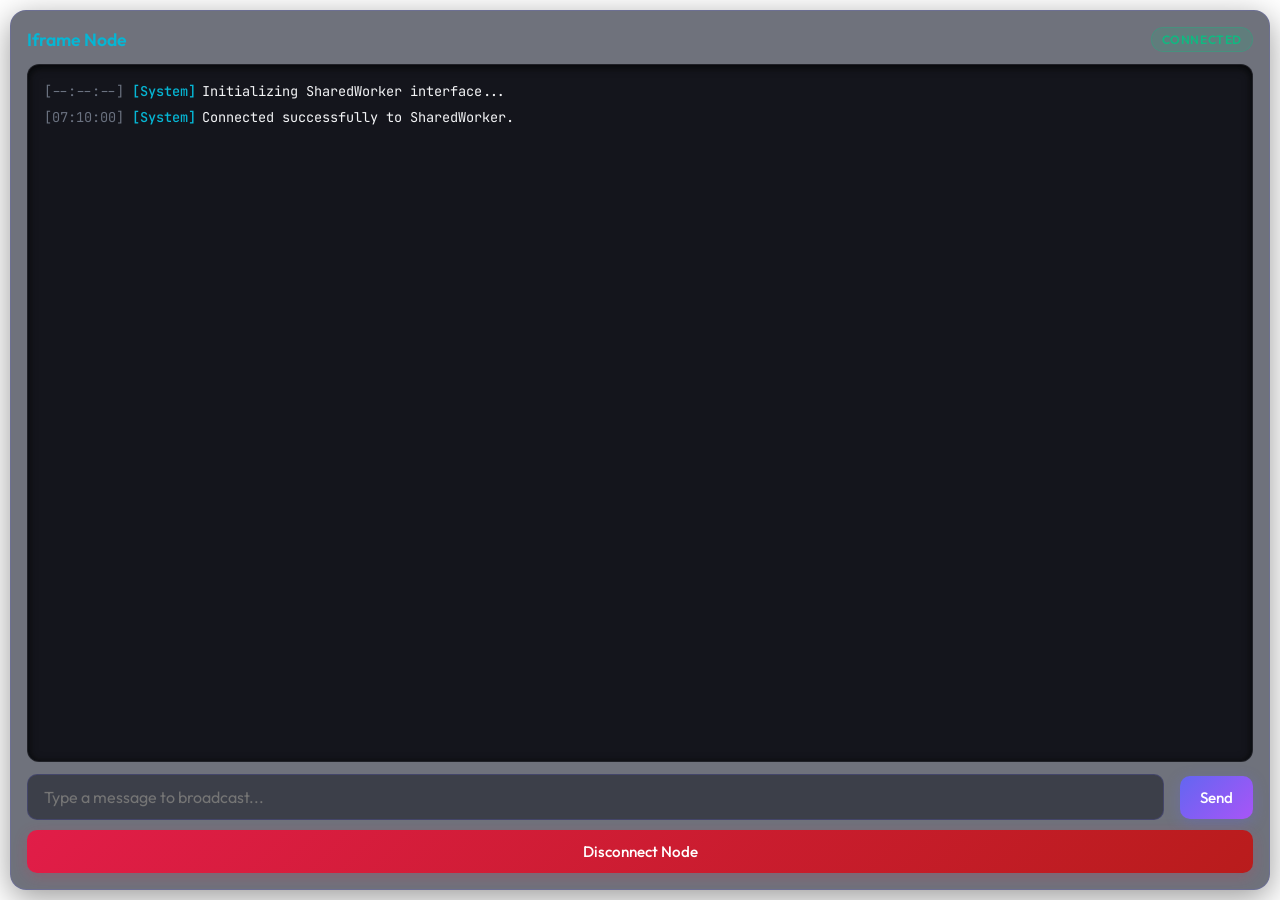
==== public/iframe.html @ 15b5eb3f "feat: initial commit for shared worker test dashboard" ====
<!DOCTYPE html>
<html lang="en">
<head>
  <meta charset="UTF-8">
  <meta name="viewport" content="width=device-width, initial-scale=1.0">
  <title>SharedWorker Client Iframe</title>
  <link rel="stylesheet" href="style.css">
  <style>
    body {
      background: transparent !important;
      padding: 10px;
      min-height: 100vh;
      display: flex;
      flex-direction: column;
    }
    .iframe-card {
      flex: 1;
      padding: 16px;
      display: flex;
      flex-direction: column;
      height: calc(100vh - 20px);
    }
    .header {
      display: flex;
      justify-content: space-between;
      align-items: center;
      margin-bottom: 12px;
    }
    .header h2 {
      font-size: 1.1rem;
      font-weight: 600;
      color: var(--accent-cyan);
    }
    .terminal-window {
      flex: 1;
      margin-bottom: 12px;
      min-height: 120px;
    }
    .controls {
      display: flex;
      flex-direction: column;
      gap: 10px;
    }
  </style>
</head>
<body>

  <div class="glass-panel iframe-card">
    <div class="header">
      <h2 id="client-title">Iframe Client</h2>
      <span id="status-badge" class="badge badge-success">Connected</span>
    </div>

    <div id="terminal" class="terminal-window">
      <div class="terminal-line">
        <span class="time">[--:--:--]</span>
        <span class="sys-tag">[System]</span>
        <span class="msg-text">Initializing SharedWorker interface...</span>
      </div>
    </div>

    <div class="controls">
      <form id="message-form" class="flex-row">
        <input type="text" id="message-input" placeholder="Type a message to broadcast..." required autocomplete="off">
        <button type="submit" class="primary">Send</button>
      </form>
      
      <div class="flex-row">
        <button id="toggle-conn-btn" class="secondary flex-grow" type="button">Disconnect Node</button>
      </div>
    </div>
  </div>

  <script>
    // Extract Client Metadata from URL query parameters
    const params = new URLSearchParams(window.location.search);
    const clientId = params.get('id') || `iframe-${Math.random().toString(36).substring(2, 9)}`;
    const clientName = params.get('name') || 'Iframe Node';

    document.getElementById('client-title').textContent = clientName;

    let myWorker = null;
    let workerPort = null;
    let isConnected = false;

    const terminalEl = document.getElementById('terminal');
    const messageInput = document.getElementById('message-input');
    const messageForm = document.getElementById('message-form');
    const toggleConnBtn = document.getElementById('toggle-conn-btn');
    const statusBadge = document.getElementById('status-badge');

    function logToTerminal(sender, text, isSystem = false) {
      const line = document.createElement('div');
      line.className = 'terminal-line';

      const timeSpan = document.createElement('span');
      timeSpan.className = 'time';
      const now = new Date();
      timeSpan.textContent = `[${now.toTimeString().split(' ')[0]}]`;

      const tagSpan = document.createElement('span');
      if (isSystem) {
        tagSpan.className = 'sys-tag';
        tagSpan.textContent = '[System]';
      } else {
        tagSpan.className = 'user-tag';
        tagSpan.textContent = `[${sender}]`;
      }

      const textSpan = document.createElement('span');
      textSpan.className = 'msg-text';
      textSpan.textContent = text;

      line.appendChild(timeSpan);
      line.appendChild(tagSpan);
      line.appendChild(textSpan);
      terminalEl.appendChild(line);

      // Keep scrolled to bottom
      terminalEl.scrollTop = terminalEl.scrollHeight;
    }

    function initSharedWorker() {
      if (typeof SharedWorker === 'undefined') {
        logToTerminal('System', 'Error: SharedWorker is not supported in this browser.', true);
        statusBadge.className = 'badge badge-danger';
        statusBadge.textContent = 'Unsupported';
        toggleConnBtn.disabled = true;
        return;
      }

      try {
        // Instantiate SharedWorker
        myWorker = new SharedWorker('worker.js');
        workerPort = myWorker.port;

        // Register the message listener
        workerPort.onmessage = function(event) {
          const data = event.data;
          
          if (data.type === 'system') {
            if (data.id === clientId) return; // Ignore self-notifications
            
            if (data.action === 'connected') {
              logToTerminal('System', `${data.name} has joined the worker node grid.`, true);
            } else if (data.action === 'disconnected') {
              logToTerminal('System', `${data.name} has left the worker node grid.`, true);
            }
          } 
          else if (data.type === 'message') {
            logToTerminal(data.senderName, data.text);
          }
        };

        // Explicitly start the connection
        workerPort.start();

        // Register with details
        workerPort.postMessage({
          type: 'register',
          id: clientId,
          name: clientName
        });

        isConnected = true;
        statusBadge.className = 'badge badge-success';
        statusBadge.textContent = 'Connected';
        toggleConnBtn.textContent = 'Disconnect Node';
        toggleConnBtn.className = 'danger flex-grow';
        
        logToTerminal('System', 'Connected successfully to SharedWorker.', true);
      } catch (err) {
        logToTerminal('System', `Connection failed: ${err.message}`, true);
        console.error(err);
      }
    }

    function disconnectFromWorker() {
      if (workerPort) {
        // Gracefully notify worker of disconnect
        workerPort.postMessage({ type: 'disconnect' });
        workerPort.close();
      }
      
      isConnected = false;
      statusBadge.className = 'badge badge-danger';
      statusBadge.textContent = 'Offline';
      toggleConnBtn.textContent = 'Reconnect Node';
      toggleConnBtn.className = 'primary flex-grow';
      
      logToTerminal('System', 'Disconnected from SharedWorker manually.', true);
    }

    // Connect / Disconnect Action
    toggleConnBtn.addEventListener('click', () => {
      if (isConnected) {
        disconnectFromWorker();
      } else {
        initSharedWorker();
      }
    });

    // Form submission
    messageForm.addEventListener('submit', (e) => {
      e.preventDefault();
      const text = messageInput.value.trim();
      
      if (!text) return;
      
      if (!isConnected) {
        logToTerminal('System', 'Cannot send message: Node is offline. Please reconnect first.', true);
        return;
      }

      // Send message through worker port
      workerPort.postMessage({
        type: 'message',
        text: text
      });

      messageInput.value = '';
      messageInput.focus();
    });

    // Graceful disconnect on unload
    window.addEventListener('beforeunload', () => {
      if (workerPort && isConnected) {
        workerPort.postMessage({ type: 'disconnect' });
      }
    });

    // Run initialization
    initSharedWorker();
  </script>
</body>
</html>
---- public/style.css ----
/* Premium Styling for SharedWorker Demo Dashboard */
@import url('https://fonts.googleapis.com/css2?family=Outfit:wght@300;400;500;600;700&family=JetBrains+Mono:wght@400;500&display=swap');

:root {
  --bg-deep: #0a0c16;
  --bg-panel: rgba(16, 20, 38, 0.6);
  --bg-card: rgba(26, 32, 58, 0.4);
  --border-glow: rgba(99, 102, 241, 0.2);
  --border-focus: rgba(99, 102, 241, 0.6);
  
  --accent-cyan: #06b6d4;
  --accent-purple: #a855f7;
  --accent-indigo: #6366f1;
  --accent-rose: #f43f5e;
  --accent-emerald: #10b981;

  --text-main: #f3f4f6;
  --text-muted: #9ca3af;
  --text-dark: #4b5563;

  --font-sans: 'Outfit', -apple-system, BlinkMacSystemFont, "Segoe UI", Roboto, sans-serif;
  --font-mono: 'JetBrains Mono', monospace;
  
  --shadow-neon: 0 0 15px rgba(99, 102, 241, 0.35);
  --transition-smooth: all 0.3s cubic-bezier(0.4, 0, 0.2, 1);
}

* {
  box-sizing: border-box;
  margin: 0;
  padding: 0;
}

body {
  background-color: var(--bg-deep);
  background-image: 
    radial-gradient(circle at 10% 20%, rgba(99, 102, 241, 0.15) 0%, transparent 40%),
    radial-gradient(circle at 90% 80%, rgba(6, 182, 212, 0.12) 0%, transparent 45%);
  background-attachment: fixed;
  color: var(--text-main);
  font-family: var(--font-sans);
  min-height: 100vh;
  overflow-x: hidden;
}

/* Glassmorphism Panel */
.glass-panel {
  background: var(--bg-panel);
  backdrop-filter: blur(16px) saturate(140%);
  -webkit-backdrop-filter: blur(16px) saturate(140%);
  border: 1px solid var(--border-glow);
  border-radius: 16px;
  box-shadow: 0 8px 32px 0 rgba(0, 0, 0, 0.4);
  transition: var(--transition-smooth);
}

.glass-panel:hover {
  border-color: rgba(99, 102, 241, 0.3);
}

/* Custom Scrollbar */
::-webkit-scrollbar {
  width: 6px;
  height: 6px;
}

::-webkit-scrollbar-track {
  background: rgba(10, 12, 22, 0.3);
}

::-webkit-scrollbar-thumb {
  background: rgba(99, 102, 241, 0.4);
  border-radius: 3px;
}

::-webkit-scrollbar-thumb:hover {
  background: var(--accent-indigo);
}

/* Inputs & Form Fields */
input[type="text"] {
  width: 100%;
  padding: 12px 16px;
  background: rgba(10, 12, 22, 0.5);
  border: 1px solid var(--border-glow);
  border-radius: 10px;
  color: var(--text-main);
  font-family: var(--font-sans);
  font-size: 1rem;
  outline: none;
  transition: var(--transition-smooth);
}

input[type="text"]:focus {
  border-color: var(--border-focus);
  box-shadow: 0 0 10px rgba(99, 102, 241, 0.25);
  background: rgba(10, 12, 22, 0.7);
}

/* Custom Buttons */
button {
  cursor: pointer;
  font-family: var(--font-sans);
  font-weight: 500;
  border-radius: 10px;
  border: none;
  padding: 12px 20px;
  transition: var(--transition-smooth);
  display: inline-flex;
  align-items: center;
  justify-content: center;
  gap: 8px;
  font-size: 0.95rem;
}

button.primary {
  background: linear-gradient(135deg, var(--accent-indigo) 0%, var(--accent-purple) 100%);
  color: white;
  box-shadow: 0 4px 15px rgba(99, 102, 241, 0.3);
}

button.primary:hover {
  transform: translateY(-2px);
  box-shadow: 0 6px 20px rgba(99, 102, 241, 0.5);
}

button.primary:active {
  transform: translateY(0);
}

button.danger {
  background: linear-gradient(135deg, #e11d48 0%, #b91c1c 100%);
  color: white;
  box-shadow: 0 4px 15px rgba(225, 29, 72, 0.2);
}

button.danger:hover {
  transform: translateY(-2px);
  box-shadow: 0 6px 20px rgba(225, 29, 72, 0.4);
}

button.secondary {
  background: rgba(255, 255, 255, 0.08);
  border: 1px solid rgba(255, 255, 255, 0.1);
  color: var(--text-main);
}

button.secondary:hover {
  background: rgba(255, 255, 255, 0.15);
  border-color: var(--text-muted);
}

/* Diagnostic / Terminal Logs */
.terminal-window {
  background: rgba(5, 6, 12, 0.85);
  border: 1px solid rgba(255, 255, 255, 0.05);
  border-radius: 12px;
  font-family: var(--font-mono);
  font-size: 0.85rem;
  padding: 16px;
  overflow-y: auto;
  line-height: 1.5;
  color: #a7f3d0;
  box-shadow: inset 0 2px 10px rgba(0, 0, 0, 0.8);
}

.terminal-line {
  margin-bottom: 6px;
  display: flex;
  word-break: break-all;
}

.terminal-line .time {
  color: #6b7280;
  margin-right: 8px;
  flex-shrink: 0;
  user-select: none;
}

.terminal-line .sys-tag {
  color: var(--accent-cyan);
  font-weight: 500;
  margin-right: 6px;
  flex-shrink: 0;
}

.terminal-line .user-tag {
  color: var(--accent-purple);
  font-weight: 500;
  margin-right: 6px;
  flex-shrink: 0;
}

.terminal-line .msg-text {
  color: var(--text-main);
}

/* Badge Styles */
.badge {
  display: inline-flex;
  align-items: center;
  padding: 4px 10px;
  border-radius: 20px;
  font-size: 0.75rem;
  font-weight: 600;
  letter-spacing: 0.05em;
  text-transform: uppercase;
}

.badge-success {
  background: rgba(16, 185, 129, 0.15);
  color: var(--accent-emerald);
  border: 1px solid rgba(16, 185, 129, 0.3);
}

.badge-danger {
  background: rgba(244, 63, 94, 0.15);
  color: var(--accent-rose);
  border: 1px solid rgba(244, 63, 94, 0.3);
}

/* Topology Visualizer */
.topology-container {
  min-height: 200px;
  position: relative;
  display: flex;
  flex-direction: column;
  justify-content: center;
  align-items: center;
  padding: 20px;
  background: radial-gradient(circle, rgba(99, 102, 241, 0.05) 0%, transparent 70%);
}

.topology-grid {
  display: flex;
  flex-wrap: wrap;
  justify-content: center;
  gap: 24px;
  max-width: 500px;
  position: relative;
  z-index: 2;
}

.node {
  width: 90px;
  height: 90px;
  border-radius: 50%;
  background: var(--bg-panel);
  border: 2px solid var(--accent-indigo);
  display: flex;
  flex-direction: column;
  align-items: center;
  justify-content: center;
  font-size: 0.75rem;
  font-weight: 600;
  text-align: center;
  box-shadow: var(--shadow-neon);
  animation: pulse-node 3s infinite ease-in-out;
  transition: var(--transition-smooth);
  color: var(--text-main);
}

.node.worker-hub {
  width: 110px;
  height: 110px;
  background: linear-gradient(135deg, var(--bg-panel) 0%, rgba(99, 102, 241, 0.2) 100%);
  border-color: var(--accent-purple);
  box-shadow: 0 0 25px rgba(168, 85, 247, 0.45);
  animation: pulse-worker 3s infinite ease-in-out;
}

.node.active-iframe {
  border-color: var(--accent-cyan);
  box-shadow: 0 0 15px rgba(6, 182, 212, 0.35);
  animation: pulse-iframe 3.2s infinite ease-in-out;
}

.node.active-tab {
  border-color: var(--accent-emerald);
  box-shadow: 0 0 15px rgba(16, 185, 129, 0.35);
  animation: pulse-tab 3.4s infinite ease-in-out;
}

.node span {
  font-size: 0.65rem;
  color: var(--text-muted);
  margin-top: 4px;
  font-weight: 400;
}

/* Animations */
@keyframes pulse-worker {
  0%, 100% { box-shadow: 0 0 20px rgba(168, 85, 247, 0.4); transform: scale(1); }
  50% { box-shadow: 0 0 35px rgba(168, 85, 247, 0.7); transform: scale(1.04); }
}

@keyframes pulse-node {
  0%, 100% { box-shadow: 0 0 12px rgba(99, 102, 241, 0.3); transform: translateY(0); }
  50% { box-shadow: 0 0 22px rgba(99, 102, 241, 0.5); transform: translateY(-4px); }
}

@keyframes pulse-iframe {
  0%, 100% { box-shadow: 0 0 12px rgba(6, 182, 212, 0.3); transform: translateY(0); }
  50% { box-shadow: 0 0 22px rgba(6, 182, 212, 0.5); transform: translateY(-4px); }
}

@keyframes pulse-tab {
  0%, 100% { box-shadow: 0 0 12px rgba(16, 185, 129, 0.3); transform: translateY(0); }
  50% { box-shadow: 0 0 22px rgba(16, 185, 129, 0.5); transform: translateY(-4px); }
}

/* Utility Layouts */
.flex-row {
  display: flex;
  gap: 16px;
  align-items: center;
}

.flex-grow {
  flex-grow: 1;
}

.text-center {
  text-align: center;
}

.title-gradient {
  background: linear-gradient(135deg, #ffffff 30%, #a855f7 70%, #06b6d4 100%);
  -webkit-background-clip: text;
  -webkit-text-fill-color: transparent;
  background-clip: text;
}
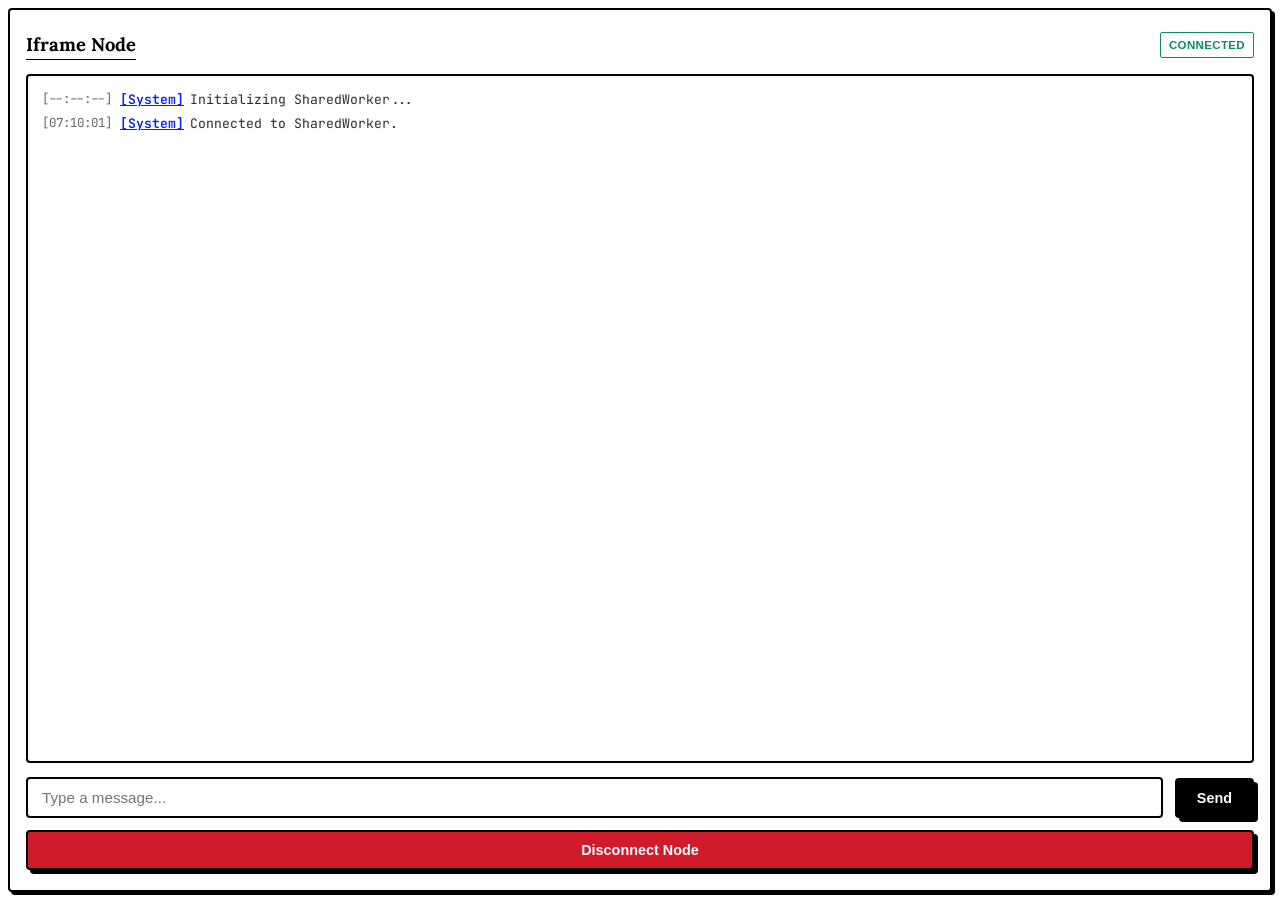
==== commit 5f28c3d1: "style: redesign to premium textbook-editorial theme inspired by aifoc.us" ====
--- a/public/iframe.html
+++ b/public/iframe.html
@@ -4,42 +4,50 @@
   <meta charset="UTF-8">
   <meta name="viewport" content="width=device-width, initial-scale=1.0">
   <title>SharedWorker Client Iframe</title>
-  <link rel="stylesheet" href="style.css">
+  <link rel="stylesheet" href="style.css?v=2">
   <style>
     body {
       background: transparent !important;
-      padding: 10px;
+      padding: 8px;
       min-height: 100vh;
       display: flex;
       flex-direction: column;
     }
     .iframe-card {
       flex: 1;
-      padding: 16px;
+      padding: 20px 16px;
       display: flex;
       flex-direction: column;
-      height: calc(100vh - 20px);
+      height: calc(100vh - 16px);
+      box-shadow: 3px 3px 0px #000000;
+    }
+    .iframe-card:hover {
+      transform: translate(-1px, -1px);
+      box-shadow: 4px 4px 0px #000000;
     }
     .header {
       display: flex;
       justify-content: space-between;
       align-items: center;
-      margin-bottom: 12px;
+      margin-bottom: 14px;
     }
     .header h2 {
-      font-size: 1.1rem;
-      font-weight: 600;
-      color: var(--accent-cyan);
+      font-family: var(--font-serif);
+      font-size: 1.15rem;
+      font-weight: 700;
+      color: var(--text-black);
+      border-bottom: 1px solid var(--border-black);
     }
     .terminal-window {
       flex: 1;
-      margin-bottom: 12px;
+      margin-bottom: 14px;
       min-height: 120px;
+      box-shadow: inset 1px 1px 3px rgba(0,0,0,0.06);
     }
     .controls {
       display: flex;
       flex-direction: column;
-      gap: 10px;
+      gap: 12px;
     }
   </style>
 </head>
@@ -55,13 +63,13 @@
       <div class="terminal-line">
         <span class="time">[--:--:--]</span>
         <span class="sys-tag">[System]</span>
-        <span class="msg-text">Initializing SharedWorker interface...</span>
+        <span class="msg-text">Initializing SharedWorker...</span>
       </div>
     </div>
 
     <div class="controls">
       <form id="message-form" class="flex-row">
-        <input type="text" id="message-input" placeholder="Type a message to broadcast..." required autocomplete="off">
+        <input type="text" id="message-input" placeholder="Type a message..." required autocomplete="off">
         <button type="submit" class="primary">Send</button>
       </form>
       
@@ -72,7 +80,6 @@
   </div>
 
   <script>
-    // Extract Client Metadata from URL query parameters
     const params = new URLSearchParams(window.location.search);
     const clientId = params.get('id') || `iframe-${Math.random().toString(36).substring(2, 9)}`;
     const clientName = params.get('name') || 'Iframe Node';
@@ -116,13 +123,12 @@
       line.appendChild(textSpan);
       terminalEl.appendChild(line);
 
-      // Keep scrolled to bottom
       terminalEl.scrollTop = terminalEl.scrollHeight;
     }
 
     function initSharedWorker() {
       if (typeof SharedWorker === 'undefined') {
-        logToTerminal('System', 'Error: SharedWorker is not supported in this browser.', true);
+        logToTerminal('System', 'Error: SharedWorker not supported.', true);
         statusBadge.className = 'badge badge-danger';
         statusBadge.textContent = 'Unsupported';
         toggleConnBtn.disabled = true;
@@ -130,21 +136,19 @@
       }
 
       try {
-        // Instantiate SharedWorker
-        myWorker = new SharedWorker('worker.js');
+        myWorker = new SharedWorker('worker.js?v=2');
         workerPort = myWorker.port;
 
-        // Register the message listener
         workerPort.onmessage = function(event) {
           const data = event.data;
           
           if (data.type === 'system') {
-            if (data.id === clientId) return; // Ignore self-notifications
+            if (data.id === clientId) return;
             
             if (data.action === 'connected') {
-              logToTerminal('System', `${data.name} has joined the worker node grid.`, true);
+              logToTerminal('System', `${data.name} joined.`, true);
             } else if (data.action === 'disconnected') {
-              logToTerminal('System', `${data.name} has left the worker node grid.`, true);
+              logToTerminal('System', `${data.name} left.`, true);
             }
           } 
           else if (data.type === 'message') {
@@ -152,10 +156,8 @@
           }
         };
 
-        // Explicitly start the connection
         workerPort.start();
 
-        // Register with details
         workerPort.postMessage({
           type: 'register',
           id: clientId,
@@ -168,7 +170,7 @@
         toggleConnBtn.textContent = 'Disconnect Node';
         toggleConnBtn.className = 'danger flex-grow';
         
-        logToTerminal('System', 'Connected successfully to SharedWorker.', true);
+        logToTerminal('System', 'Connected to SharedWorker.', true);
       } catch (err) {
         logToTerminal('System', `Connection failed: ${err.message}`, true);
         console.error(err);
@@ -177,7 +179,6 @@
 
     function disconnectFromWorker() {
       if (workerPort) {
-        // Gracefully notify worker of disconnect
         workerPort.postMessage({ type: 'disconnect' });
         workerPort.close();
       }
@@ -188,10 +189,9 @@
       toggleConnBtn.textContent = 'Reconnect Node';
       toggleConnBtn.className = 'primary flex-grow';
       
-      logToTerminal('System', 'Disconnected from SharedWorker manually.', true);
-    }
-
-    // Connect / Disconnect Action
+      logToTerminal('System', 'Disconnected manually.', true);
+    }
+
     toggleConnBtn.addEventListener('click', () => {
       if (isConnected) {
         disconnectFromWorker();
@@ -200,7 +200,6 @@
       }
     });
 
-    // Form submission
     messageForm.addEventListener('submit', (e) => {
       e.preventDefault();
       const text = messageInput.value.trim();
@@ -208,11 +207,10 @@
       if (!text) return;
       
       if (!isConnected) {
-        logToTerminal('System', 'Cannot send message: Node is offline. Please reconnect first.', true);
+        logToTerminal('System', 'Cannot send: Node is offline.', true);
         return;
       }
 
-      // Send message through worker port
       workerPort.postMessage({
         type: 'message',
         text: text
@@ -222,14 +220,12 @@
       messageInput.focus();
     });
 
-    // Graceful disconnect on unload
     window.addEventListener('beforeunload', () => {
       if (workerPort && isConnected) {
         workerPort.postMessage({ type: 'disconnect' });
       }
     });
 
-    // Run initialization
     initSharedWorker();
   </script>
 </body>
--- a/public/style.css
+++ b/public/style.css
@@ -1,28 +1,30 @@
-/* Premium Styling for SharedWorker Demo Dashboard */
-@import url('https://fonts.googleapis.com/css2?family=Outfit:wght@300;400;500;600;700&family=JetBrains+Mono:wght@400;500&display=swap');
+/* Premium Editorial Styling for SharedWorker Demo Dashboard */
+/* Inspired by aifoc.us print-like, minimalist aesthetics */
+@import url('https://fonts.googleapis.com/css2?family=Joan&family=Lora:ital,wght@0,400;0,500;0,600;0,700;1,400&family=JetBrains+Mono:wght@400;500&display=swap');
 
 :root {
-  --bg-deep: #0a0c16;
-  --bg-panel: rgba(16, 20, 38, 0.6);
-  --bg-card: rgba(26, 32, 58, 0.4);
-  --border-glow: rgba(99, 102, 241, 0.2);
-  --border-focus: rgba(99, 102, 241, 0.6);
+  --bg-ivory: #fdfcf8;
+  --bg-stone: #f4f3ee;
+  --bg-paper: #ffffff;
   
-  --accent-cyan: #06b6d4;
-  --accent-purple: #a855f7;
-  --accent-indigo: #6366f1;
-  --accent-rose: #f43f5e;
-  --accent-emerald: #10b981;
-
-  --text-main: #f3f4f6;
-  --text-muted: #9ca3af;
-  --text-dark: #4b5563;
-
-  --font-sans: 'Outfit', -apple-system, BlinkMacSystemFont, "Segoe UI", Roboto, sans-serif;
+  --text-black: #000000;
+  --text-charcoal: #2d2d2d;
+  --text-muted: #666666;
+  --border-black: #000000;
+  
+  --accent-blue: #0022ff;
+  --accent-emerald: #0a8f5c;
+  --accent-rose: #d11a2a;
+
+  --font-serif: 'Lora', Georgia, 'Times New Roman', serif;
+  --font-heading: 'Joan', Georgia, serif;
+  --font-sans: -apple-system, BlinkMacSystemFont, "Segoe UI", Roboto, "Helvetica Neue", sans-serif;
   --font-mono: 'JetBrains Mono', monospace;
   
-  --shadow-neon: 0 0 15px rgba(99, 102, 241, 0.35);
-  --transition-smooth: all 0.3s cubic-bezier(0.4, 0, 0.2, 1);
+  --flat-shadow: 4px 4px 0px #000000;
+  --flat-shadow-hover: 6px 6px 0px #000000;
+  --flat-shadow-active: 1px 1px 0px #000000;
+  --transition-fast: all 0.15s ease-in-out;
 }
 
 * {
@@ -32,287 +34,305 @@
 }
 
 body {
-  background-color: var(--bg-deep);
-  background-image: 
-    radial-gradient(circle at 10% 20%, rgba(99, 102, 241, 0.15) 0%, transparent 40%),
-    radial-gradient(circle at 90% 80%, rgba(6, 182, 212, 0.12) 0%, transparent 45%);
-  background-attachment: fixed;
-  color: var(--text-main);
+  background-color: var(--bg-ivory);
+  color: var(--text-black);
   font-family: var(--font-sans);
   min-height: 100vh;
   overflow-x: hidden;
-}
-
-/* Glassmorphism Panel */
+  line-height: 1.6;
+}
+
+/* Structural Editorial Panels */
 .glass-panel {
-  background: var(--bg-panel);
-  backdrop-filter: blur(16px) saturate(140%);
-  -webkit-backdrop-filter: blur(16px) saturate(140%);
-  border: 1px solid var(--border-glow);
-  border-radius: 16px;
-  box-shadow: 0 8px 32px 0 rgba(0, 0, 0, 0.4);
-  transition: var(--transition-smooth);
+  background: var(--bg-paper);
+  border: 2px solid var(--border-black);
+  border-radius: 4px;
+  box-shadow: var(--flat-shadow);
+  transition: var(--transition-fast);
 }
 
 .glass-panel:hover {
-  border-color: rgba(99, 102, 241, 0.3);
+  transform: translate(-1px, -1px);
+  box-shadow: var(--flat-shadow-hover);
 }
 
 /* Custom Scrollbar */
 ::-webkit-scrollbar {
-  width: 6px;
-  height: 6px;
+  width: 8px;
+  height: 8px;
 }
 
 ::-webkit-scrollbar-track {
-  background: rgba(10, 12, 22, 0.3);
+  background: var(--bg-ivory);
+  border-left: 1px solid var(--border-black);
 }
 
 ::-webkit-scrollbar-thumb {
-  background: rgba(99, 102, 241, 0.4);
-  border-radius: 3px;
+  background: var(--text-black);
+  border: 2px solid var(--bg-ivory);
+  border-radius: 4px;
 }
 
 ::-webkit-scrollbar-thumb:hover {
-  background: var(--accent-indigo);
+  background: var(--text-muted);
 }
 
 /* Inputs & Form Fields */
 input[type="text"] {
   width: 100%;
-  padding: 12px 16px;
-  background: rgba(10, 12, 22, 0.5);
-  border: 1px solid var(--border-glow);
-  border-radius: 10px;
-  color: var(--text-main);
+  padding: 10px 14px;
+  background: var(--bg-paper);
+  border: 2px solid var(--border-black);
+  border-radius: 4px;
+  color: var(--text-black);
   font-family: var(--font-sans);
-  font-size: 1rem;
+  font-size: 0.95rem;
   outline: none;
-  transition: var(--transition-smooth);
+  transition: var(--transition-fast);
 }
 
 input[type="text"]:focus {
-  border-color: var(--border-focus);
-  box-shadow: 0 0 10px rgba(99, 102, 241, 0.25);
-  background: rgba(10, 12, 22, 0.7);
-}
-
-/* Custom Buttons */
+  background: var(--bg-paper);
+  box-shadow: 2px 2px 0px var(--border-black);
+  font-weight: 500;
+}
+
+/* Buttons (Flat Editorial) */
 button {
   cursor: pointer;
   font-family: var(--font-sans);
-  font-weight: 500;
-  border-radius: 10px;
-  border: none;
-  padding: 12px 20px;
-  transition: var(--transition-smooth);
+  font-weight: 600;
+  border-radius: 4px;
+  border: 2px solid var(--border-black);
+  padding: 10px 20px;
   display: inline-flex;
   align-items: center;
   justify-content: center;
   gap: 8px;
-  font-size: 0.95rem;
+  font-size: 0.9rem;
+  transition: var(--transition-fast);
 }
 
 button.primary {
-  background: linear-gradient(135deg, var(--accent-indigo) 0%, var(--accent-purple) 100%);
-  color: white;
-  box-shadow: 0 4px 15px rgba(99, 102, 241, 0.3);
+  background: var(--text-black);
+  color: var(--bg-ivory);
+  box-shadow: var(--flat-shadow);
 }
 
 button.primary:hover {
-  transform: translateY(-2px);
-  box-shadow: 0 6px 20px rgba(99, 102, 241, 0.5);
+  background: var(--bg-stone);
+  color: var(--text-black);
+  transform: translate(-2px, -2px);
+  box-shadow: var(--flat-shadow-hover);
 }
 
 button.primary:active {
-  transform: translateY(0);
+  transform: translate(1px, 1px);
+  box-shadow: var(--flat-shadow-active);
+}
+
+button.secondary {
+  background: var(--bg-paper);
+  color: var(--text-black);
+  box-shadow: 2px 2px 0px var(--border-black);
+}
+
+button.secondary:hover {
+  background: var(--bg-stone);
+  transform: translate(-1px, -1px);
+  box-shadow: 3px 3px 0px var(--border-black);
+}
+
+button.secondary:active {
+  transform: translate(1px, 1px);
+  box-shadow: 1px 1px 0px var(--border-black);
 }
 
 button.danger {
-  background: linear-gradient(135deg, #e11d48 0%, #b91c1c 100%);
-  color: white;
-  box-shadow: 0 4px 15px rgba(225, 29, 72, 0.2);
+  background: var(--accent-rose);
+  color: var(--bg-paper);
+  box-shadow: var(--flat-shadow);
 }
 
 button.danger:hover {
-  transform: translateY(-2px);
-  box-shadow: 0 6px 20px rgba(225, 29, 72, 0.4);
-}
-
-button.secondary {
-  background: rgba(255, 255, 255, 0.08);
-  border: 1px solid rgba(255, 255, 255, 0.1);
-  color: var(--text-main);
-}
-
-button.secondary:hover {
-  background: rgba(255, 255, 255, 0.15);
-  border-color: var(--text-muted);
+  background: var(--bg-paper);
+  color: var(--accent-rose);
+  transform: translate(-2px, -2px);
+  box-shadow: var(--flat-shadow-hover);
+}
+
+button.danger:active {
+  transform: translate(1px, 1px);
+  box-shadow: var(--flat-shadow-active);
 }
 
 /* Diagnostic / Terminal Logs */
 .terminal-window {
-  background: rgba(5, 6, 12, 0.85);
-  border: 1px solid rgba(255, 255, 255, 0.05);
-  border-radius: 12px;
+  background: var(--bg-paper);
+  border: 2px solid var(--border-black);
+  border-radius: 4px;
   font-family: var(--font-mono);
-  font-size: 0.85rem;
-  padding: 16px;
+  font-size: 0.82rem;
+  padding: 14px;
   overflow-y: auto;
-  line-height: 1.5;
-  color: #a7f3d0;
-  box-shadow: inset 0 2px 10px rgba(0, 0, 0, 0.8);
+  line-height: 1.45;
+  color: var(--text-black);
+  box-shadow: inset 1px 1px 4px rgba(0, 0, 0, 0.08);
 }
 
 .terminal-line {
-  margin-bottom: 6px;
+  margin-bottom: 5px;
   display: flex;
   word-break: break-all;
 }
 
 .terminal-line .time {
-  color: #6b7280;
+  color: var(--text-muted);
   margin-right: 8px;
   flex-shrink: 0;
   user-select: none;
+  font-size: 0.78rem;
 }
 
 .terminal-line .sys-tag {
-  color: var(--accent-cyan);
-  font-weight: 500;
+  color: var(--accent-blue);
+  font-weight: 600;
   margin-right: 6px;
   flex-shrink: 0;
+  text-decoration: underline;
 }
 
 .terminal-line .user-tag {
-  color: var(--accent-purple);
-  font-weight: 500;
+  color: var(--text-black);
+  font-weight: 600;
   margin-right: 6px;
   flex-shrink: 0;
+  border-bottom: 1px solid var(--border-black);
 }
 
 .terminal-line .msg-text {
-  color: var(--text-main);
-}
-
-/* Badge Styles */
+  color: var(--text-charcoal);
+}
+
+/* Badges */
 .badge {
   display: inline-flex;
   align-items: center;
-  padding: 4px 10px;
-  border-radius: 20px;
-  font-size: 0.75rem;
-  font-weight: 600;
-  letter-spacing: 0.05em;
+  padding: 3px 8px;
+  border-radius: 2px;
+  font-size: 0.72rem;
+  font-weight: 700;
+  letter-spacing: 0.03em;
   text-transform: uppercase;
+  border: 1px solid var(--border-black);
 }
 
 .badge-success {
-  background: rgba(16, 185, 129, 0.15);
+  background: var(--bg-paper);
   color: var(--accent-emerald);
-  border: 1px solid rgba(16, 185, 129, 0.3);
+  border-color: var(--accent-emerald);
 }
 
 .badge-danger {
-  background: rgba(244, 63, 94, 0.15);
+  background: var(--bg-paper);
   color: var(--accent-rose);
-  border: 1px solid rgba(244, 63, 94, 0.3);
-}
-
-/* Topology Visualizer */
+  border-color: var(--accent-rose);
+}
+
+/* Textbook Topology Diagram */
 .topology-container {
-  min-height: 200px;
+  min-height: 220px;
   position: relative;
   display: flex;
   flex-direction: column;
   justify-content: center;
   align-items: center;
-  padding: 20px;
-  background: radial-gradient(circle, rgba(99, 102, 241, 0.05) 0%, transparent 70%);
+  padding: 16px;
+  border: 1px dashed var(--border-black);
+  background: var(--bg-stone);
+  border-radius: 4px;
 }
 
 .topology-grid {
   display: flex;
   flex-wrap: wrap;
   justify-content: center;
-  gap: 24px;
-  max-width: 500px;
+  gap: 20px;
+  max-width: 480px;
   position: relative;
   z-index: 2;
 }
 
 .node {
-  width: 90px;
-  height: 90px;
+  width: 85px;
+  height: 85px;
   border-radius: 50%;
-  background: var(--bg-panel);
-  border: 2px solid var(--accent-indigo);
+  background: var(--bg-paper);
+  border: 2px solid var(--border-black);
   display: flex;
   flex-direction: column;
   align-items: center;
   justify-content: center;
-  font-size: 0.75rem;
-  font-weight: 600;
+  font-size: 0.72rem;
+  font-weight: 700;
   text-align: center;
-  box-shadow: var(--shadow-neon);
-  animation: pulse-node 3s infinite ease-in-out;
-  transition: var(--transition-smooth);
-  color: var(--text-main);
+  transition: var(--transition-fast);
+  color: var(--text-black);
+  position: relative;
+  font-family: var(--font-serif);
 }
 
 .node.worker-hub {
-  width: 110px;
-  height: 110px;
-  background: linear-gradient(135deg, var(--bg-panel) 0%, rgba(99, 102, 241, 0.2) 100%);
-  border-color: var(--accent-purple);
-  box-shadow: 0 0 25px rgba(168, 85, 247, 0.45);
-  animation: pulse-worker 3s infinite ease-in-out;
+  width: 105px;
+  height: 105px;
+  border: 4px double var(--border-black);
+  background: var(--bg-paper);
+  box-shadow: 2px 2px 0px var(--border-black);
 }
 
 .node.active-iframe {
-  border-color: var(--accent-cyan);
-  box-shadow: 0 0 15px rgba(6, 182, 212, 0.35);
-  animation: pulse-iframe 3.2s infinite ease-in-out;
+  border-color: var(--accent-blue);
+  box-shadow: 2px 2px 0px var(--border-black);
 }
 
 .node.active-tab {
-  border-color: var(--accent-emerald);
-  box-shadow: 0 0 15px rgba(16, 185, 129, 0.35);
-  animation: pulse-tab 3.4s infinite ease-in-out;
+  background: var(--bg-stone);
+  box-shadow: 2px 2px 0px var(--border-black);
 }
 
 .node span {
-  font-size: 0.65rem;
+  font-size: 0.62rem;
   color: var(--text-muted);
-  margin-top: 4px;
-  font-weight: 400;
-}
-
-/* Animations */
-@keyframes pulse-worker {
-  0%, 100% { box-shadow: 0 0 20px rgba(168, 85, 247, 0.4); transform: scale(1); }
-  50% { box-shadow: 0 0 35px rgba(168, 85, 247, 0.7); transform: scale(1.04); }
-}
-
-@keyframes pulse-node {
-  0%, 100% { box-shadow: 0 0 12px rgba(99, 102, 241, 0.3); transform: translateY(0); }
-  50% { box-shadow: 0 0 22px rgba(99, 102, 241, 0.5); transform: translateY(-4px); }
-}
-
-@keyframes pulse-iframe {
-  0%, 100% { box-shadow: 0 0 12px rgba(6, 182, 212, 0.3); transform: translateY(0); }
-  50% { box-shadow: 0 0 22px rgba(6, 182, 212, 0.5); transform: translateY(-4px); }
-}
-
-@keyframes pulse-tab {
-  0%, 100% { box-shadow: 0 0 12px rgba(16, 185, 129, 0.3); transform: translateY(0); }
-  50% { box-shadow: 0 0 22px rgba(16, 185, 129, 0.5); transform: translateY(-4px); }
-}
-
-/* Utility Layouts */
+  margin-top: 3px;
+  font-weight: 500;
+  font-family: var(--font-mono);
+}
+
+/* Status Indicator Dot inside Node */
+.node::before {
+  content: '';
+  position: absolute;
+  top: 6px;
+  right: 6px;
+  width: 8px;
+  height: 8px;
+  border-radius: 50%;
+  background: var(--accent-emerald);
+  border: 1px solid var(--border-black);
+}
+
+.node.worker-hub::before {
+  top: 8px;
+  right: 8px;
+  width: 10px;
+  height: 10px;
+  background: var(--accent-blue);
+}
+
+/* Layout Utilities */
 .flex-row {
   display: flex;
-  gap: 16px;
+  gap: 12px;
   align-items: center;
 }
 
@@ -325,8 +345,10 @@
 }
 
 .title-gradient {
-  background: linear-gradient(135deg, #ffffff 30%, #a855f7 70%, #06b6d4 100%);
-  -webkit-background-clip: text;
-  -webkit-text-fill-color: transparent;
-  background-clip: text;
-}
+  font-family: var(--font-heading);
+  color: var(--text-black);
+  text-decoration: underline;
+  text-decoration-thickness: 3px;
+  text-underline-offset: 12px;
+  font-size: 3.5rem;
+}
